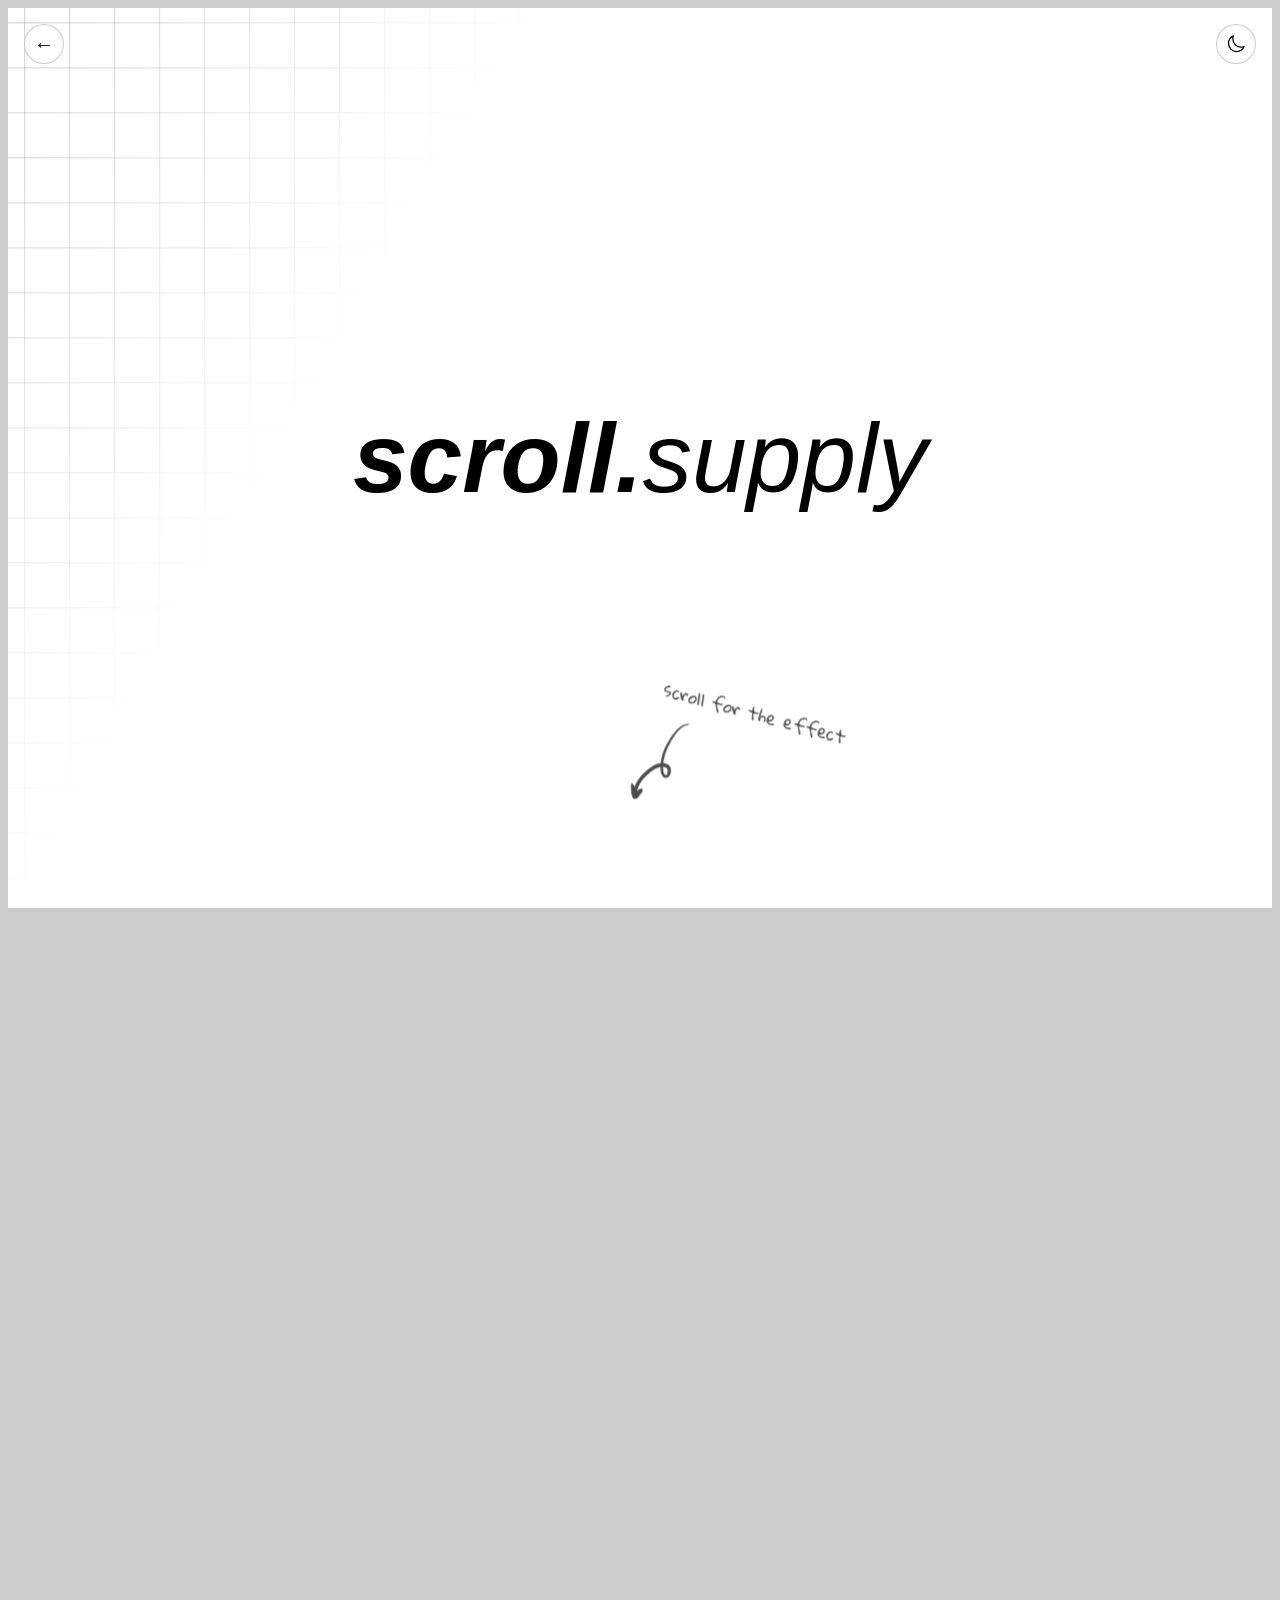
==== scroll-demo.html @ 16c80d9d "feat: add sticky window scroller demo page - Full-page scroll-driven 3D experience from CodePen bNpj" ====
<!DOCTYPE html>
<html lang="en">
<head>
  <meta charset="UTF-8">
  <meta name="viewport" content="width=device-width, initial-scale=1, user-scalable=0, maximum-scale=1.0">
  <title>Sticky Window Scroller w/ 3D View</title>
  <link rel="preconnect" href="https://fonts.googleapis.com">
  <link rel="preconnect" href="https://fonts.gstatic.com" crossorigin>
  <link href="https://fonts.googleapis.com/css2?family=Gloria+Hallelujah&family=Inter:wght@400;500;600;700&display=swap" rel="stylesheet">
  <style>
@import url('https://unpkg.com/normalize.css') layer(normalize);

@layer normalize, base, demo, explode, transitions, intel, theme-toggle;

@layer intel {
  header {
    position: relative;
  }
  .arrow {
    font-family: 'Gloria Hallelujah', cursive;
    font-size: 0.875rem;
    position: absolute;
    opacity: 0.7;
    color: canvasText;
    pointer-events: none;

    &.arrow--detail {
      opacity: 0;
      transition: opacity 0.26s ease-out;
      bottom: 20%;
      left: 25%;
      color: hsl(0 0% 0%);
      scale: 1.25;

      svg {
        left: 90%;
        scale: -0.8;
        rotate: 160deg;
      }
    }
    &.arrow--instruction {
      bottom: 20%;
      right: 35%;
      scale: 1.25;

      span {
        display: inline-block;
        rotate: 15deg;
      }

      svg {
        top: 100%;
        rotate: -15deg;
      }
    }

    span {
      white-space: nowrap;
    }
    svg {
      bottom: calc(100% + 10px);
      position: absolute;
      rotate: 80deg;
      translate: -50% 0;
      scale: -1 -1;
      left: 0;
      width: 60px;
    }
  }

  .arrow--detail {
    transition: opacity 0.5s 0s;
  }
  [data-explode='true'] .arrow--detail {
    opacity: 0.7;
    transition: opacity 0.5s 1s;
  }
}

@layer transitions {
  .dummy {
    transform: translate3d(0, 0, 0);
  }
  .stickies .frame {
    transform: translate3d(0, 100%, 0);
  }
  .stickies .backdrop {
    transform: translate3d(0, 100%, 0);
  }

  .scene {
    transition: transform 1s 1s;
  }
  .container .window .frame {
    overflow: hidden;
  }
  .container .backdrop-shadow::before {
    transition: opacity 1s, translate 1s, filter 1s;
  }
  .stickies .frame::before {
    transition: opacity 1s;
  }
  .stickies,
  .dummy,
  .stickies .frame,
  .stickies .backdrop {
    transition: transform 1s;
  }

  .stickies .backdrop__track img,
  .backdrop__frame {
    transition-property: opacity, filter, translate;
    transition-duration: 1s;
  }

  [data-explode='true'] .scene {
    transform: rotateX(-20deg) rotateY(45deg) scale(0.4) translate3d(0, 0, -150px);
  }
  .container .backdrop-shadow {
    opacity: 0;
    transition: opacity 0.1s 1s;
  }
  [data-explode='true'] .container .backdrop-shadow {
    opacity: 1;
    transition: opacity 0s 1s;
  }
  [data-explode='true'] .container .backdrop-shadow::before {
    opacity: 0.26;
    translate: -20% 30%;
    filter: blur(30px);
  }
  [data-explode='true'] :is(.dummy, .stickies) {
    opacity: 1;
  }
  [data-explode='true'] .stickies .frame::before {
    opacity: 0;
  }
  [data-explode='true'] {
    .scene {
      transition: transform 1s;
    }
    .container .backdrop-shadow::before {
      transition: opacity 1s 1s, translate 1s 1s, filter 1s 1s;
    }
    .stickies,
    .dummy,
    .stickies .frame,
    .stickies .backdrop {
      transition: transform 1s 1s;
    }
    .stickies .frame::before {
      transition: opacity 1s 1s;
    }
    .backdrop__frame {
      opacity: 0.1;
      filter: blur(30px);
      translate: -20% 30%;
      transition-delay: 1s;
    }
    .stickies .backdrop__track img {
      opacity: 0.2;
      filter: grayscale(1) brightness(0) blur(20px);
      translate: -25% 50%;
      transition-delay: 1s;
    }
    .dummy {
      transform: translate3d(0, 0, 200px);
    }
    .stickies .frame {
      transform: translate3d(0, 100%, 300px);
    }
    .stickies .backdrop {
      transform: translate3d(0, 100%, 100px);
    }
  }

  [data-collapsed='true'] :is(.stickies, .dummy) {
    clip-path: inset(0 16px 0 0);
  }
}

@layer explode {
  *, *::before, *::after {
    transform-style: preserve-3d;
  }

  :root {
    overflow: hidden;
    timeline-scope: --content, --main;
  }

  body {
    background: light-dark(hsl(0 0% 80%), hsl(0 0% 90%));
    perspective: 1400px;
    transform-style: preserve-3d;
    overflow: hidden;
  }

  .scene {
    transform-style: preserve-3d;
    height: 100vh;
    width: 100%;
    background: light-dark(#fff, #000);
  }
  .container main {
    view-timeline: --main;
  }

  .stickies {
    position: fixed;
    inset: 0;
    pointer-events: none;

    .frame, .backdrop {
      animation-name: frame-entry, frame-exit;
      animation-fill-mode: both;
      animation-timing-function: linear;
      animation-timeline: --main;
      animation-range: entry, exit;
    }
    .backdrop {
      height: 100vh;
      overflow: hidden;

      .backdrop__frame {
        position: absolute;
        inset: 0;
        overflow: hidden;
        opacity: 0.8;
        filter: blur(0px);
        translate: 0 0;

        &::after {
          content: '';
          position: absolute;
          inset: 0;
          inset: calc(var(--frame) * 1.5) var(--frame);
          outline: calc(var(--frame) * 4) solid hsl(0 0% 0%);
          border-radius: calc(var(--radius) * 1px);
        }
      }
      .backdrop__track {
        margin-top: calc(var(--margin) * 1vh);
        display: grid;
        place-items: center;

        div {
          min-height: calc(var(--height) * 1vh);
          display: grid;
          place-items: center;
          width: 100%;
        }
      }

      img {
        max-height: 75cqb;
        width: 75%;
        object-fit: contain;
        filter: grayscale(1) brightness(0) blur(0px);
        opacity: 0.8;
      }
    }
  }

  .dummy {
    width: 100%;
    position: fixed;
    top: 0;
    pointer-events: none;
    animation: scroll both linear;
    animation-timeline: --content;

    p, h2, header, footer {
      opacity: 0;
    }
  }

  .container {
    transform-style: preserve-3d;
    scroll-snap-type: y proximity;
    height: 100%;
    overflow: auto;
    scroll-timeline: --content;
  }

  .backdrop__track {
    --destination: calc(-100% + (var(--height) * 1vh));
    animation: scroll both linear;
    animation-timeline: --main;
    animation-range: entry 100% contain 100%;
  }

  @keyframes scroll {
    to {
      translate: 0 var(--destination, calc(-100% + 100vh));
    }
  }
  @keyframes frame-entry {
    to {
      translate: 0 -100%;
    }
  }
  @keyframes frame-exit {
    to {
      translate: 0 -200%;
    }
  }
}

@layer demo {
  :root {
    --height: 60;
    --margin: calc((100 - var(--height)) * 0.5);
    --frame: 6vh;
    --radius: 24;
  }
  html {
    scroll-snap-type: y proximity;
    scrollbar-color: canvasText #0000;
  }
  h1.fluid {
    --font-level: 6;
    font-style: italic;

    span:last-of-type {
      font-weight: 300;
    }
  }
  .container {
    width: 100%;
  }

  .backdrop, .window {
    grid-column: 2;
    grid-row: 1;
    z-index: -1;
    grid-row: 1 / -1;
    position: sticky;
    top: 0;
  }

  .backdrop::before {
    content: '';
    position: absolute;
    top: 0;
    right: 0;
    left: 0;
    height: 100vh;
    background: url(https://assets.codepen.io/605876/geo-backdrop.png?format=auto&quality=100);
    background-size: cover;
    background-position: 75% 50%;
    filter: saturate(0.5);
  }

  .window {
    z-index: 2;
    background: #0000;
    pointer-events: none;

    .frame {
      position: absolute;
      inset: 0;
      height: 100vh;
      overflow: hidden;
      background: #0000;
      outline: 1px solid light-dark(#fff, #000);

      &::before {
        content: '';
        inset: calc(var(--frame) * 1.5) var(--frame);
        position: absolute;
        border-radius: calc(var(--radius) * 1px);
        box-shadow: 0 0 calc(var(--radius) * 1px) 0px light-dark(hsl(0 0% 20%), #000) inset;
      }

      &::after {
        content: '';
        background: #0000;
        position: absolute;
        inset: calc(var(--frame) * 1.5) var(--frame);
        outline: calc(var(--frame) * 4) solid light-dark(#fff, #000);
        border-radius: calc(var(--radius) * 1px);
      }
    }
  }

  .backdrop-shadow {
    grid-column: 2;
    grid-row: 1;
    position: sticky;
    top: 0;
    z-index: 40;
  }

  .container .backdrop-shadow::before {
    content: '';
    position: absolute;
    inset: 0;
    background: hsl(0 0% 0%);
    z-index: 30;
    border-radius: 0;
    box-shadow: none;
    height: 100vh;
    translate: 0 0;
  }

  header {
    height: 100vh;
    display: grid;
    place-items: center;
  }
  .footer {
    position: relative;
    height: 100vh;
    display: grid;
    place-items: center;

    .fluid {
      --font-level: 4;
      font-weight: 600;
    }
  }
  footer {
    position: absolute;
    bottom: 0;
    padding: 1rem;
    opacity: 0.7;
    display: flex;
    width: 100%;
    align-items: center;
    gap: 0.5rem;
    justify-content: center;
  }
  main {
    display: grid;
    grid-template-columns: 0.65fr 1fr;
    width: 100%;
    padding-bottom: calc(var(--margin) * 1vh);
  }
  main section {
    z-index: 1;
    article {
      padding: 1.25rem 0 1.25rem 4.5rem;
      display: grid;
      gap: 0.5rem;
    }
    p {
      font-size: 1.25rem;
      line-height: 1.5;
      font-weight: 300;
      text-wrap: balance;
      margin: 0;
    }
    h2 {
      --font-level: 2;
      text-wrap: balance;
      margin: 0;
      font-weight: 400;
    }
    div:first-of-type {
      display: grid;
      place-items: center;
    }
    div:last-of-type {
      display: grid;
      place-items: center;
      height: 100%;
      width: 100%;
    }
    img {
      max-height: 75cqb;
      width: 75%;
      object-fit: contain;
      filter: drop-shadow(0 6px 4px hsl(0 0% 0% / 0.3));
    }
    &:first-of-type {
      grid-row: 1;
      margin-top: calc(var(--margin) * 1vh);
    }

    scroll-snap-align: center;
    grid-column: 1 / -1;
    display: grid;
    place-items: center;
    width: 100%;
    min-height: calc(var(--height) * 1vh);
    grid-template-columns: subgrid;
  }
}

@layer base {
  :root {
    --font-size-min: 16;
    --font-size-max: 20;
    --font-ratio-min: 1.2;
    --font-ratio-max: 1.33;
    --font-width-min: 375;
    --font-width-max: 1500;
  }

  html {
    color-scheme: light dark;
  }

  [data-theme='light'] {
    color-scheme: light only;
  }

  [data-theme='dark'] {
    color-scheme: dark only;
  }

  :where(.fluid) {
    --fluid-min: calc(
      var(--font-size-min) * pow(var(--font-ratio-min), var(--font-level, 0))
    );
    --fluid-max: calc(
      var(--font-size-max) * pow(var(--font-ratio-max), var(--font-level, 0))
    );
    --fluid-preferred: calc(
      (var(--fluid-max) - var(--fluid-min)) /
        (var(--font-width-max) - var(--font-width-min))
    );
    --fluid-type: clamp(
      (var(--fluid-min) / 16) * 1rem,
      ((var(--fluid-min) / 16) * 1rem) -
        (((var(--fluid-preferred) * var(--font-width-min)) / 16) * 1rem) +
        (var(--fluid-preferred) * var(--variable-unit, 100vi)),
      (var(--fluid-max) / 16) * 1rem
    );
    font-size: var(--fluid-type);
  }

  *,
  *:after,
  *:before {
    box-sizing: border-box;
  }

  body {
    background: light-dark(#fff, #000);
    display: grid;
    place-items: center;
    min-height: 100vh;
    font-family: 'SF Pro Text', 'SF Pro Icons', 'AOS Icons', 'Helvetica Neue',
      Helvetica, Arial, sans-serif, system-ui;
  }

  .scene::before {
    --size: 45px;
    --line: color-mix(in hsl, canvasText, transparent 80%);
    content: '';
    height: 100vh;
    width: 100vw;
    position: fixed;
    background: linear-gradient(
          90deg,
          var(--line) 1px,
          transparent 1px var(--size)
        )
        calc(var(--size) * 0.36) 50% / var(--size) var(--size),
      linear-gradient(var(--line) 1px, transparent 1px var(--size)) 0%
        calc(var(--size) * 0.32) / var(--size) var(--size);
    mask: linear-gradient(-60deg, transparent 70%, white);
    top: 0;
    transform-style: flat;
    pointer-events: none;
    z-index: -1;
  }

  /* Utilities */
  .sr-only {
    position: absolute;
    width: 1px;
    height: 1px;
    padding: 0;
    margin: -1px;
    overflow: hidden;
    clip: rect(0, 0, 0, 0);
    white-space: nowrap;
    border-width: 0;
  }
}

@layer theme-toggle {
  .back-link {
    color: canvasText;
    position: fixed;
    top: 1rem;
    left: 1rem;
    z-index: 100;
    width: 40px;
    height: 40px;
    border-radius: 50%;
    border: 1px solid color-mix(in hsl, canvasText, transparent 80%);
    background: light-dark(hsl(0 0% 100% / 0.8), hsl(0 0% 0% / 0.8));
    backdrop-filter: blur(8px);
    display: grid;
    place-items: center;
    text-decoration: none;
    font-size: 1.25rem;
    transition: border-color 0.2s;
  }
  .back-link:hover {
    border-color: canvasText;
  }

  .theme-toggle {
    position: fixed;
    top: 1rem;
    right: 1rem;
    z-index: 100;
    width: 40px;
    height: 40px;
    border-radius: 50%;
    border: 1px solid color-mix(in hsl, canvasText, transparent 80%);
    background: light-dark(hsl(0 0% 100% / 0.8), hsl(0 0% 0% / 0.8));
    backdrop-filter: blur(8px);
    cursor: pointer;
    display: grid;
    place-items: center;
    color: canvasText;
    padding: 0;
    transition: border-color 0.2s;
  }

  .theme-toggle:is(:hover, :focus-visible) {
    border-color: canvasText;
  }

  .theme-toggle svg {
    width: 20px;
    height: 20px;
    position: absolute;
    transition: opacity 0.2s, transform 0.3s;
  }

  .theme-toggle__sun {
    opacity: 0;
    transform: rotate(-90deg) scale(0.5);
  }

  .theme-toggle__moon {
    opacity: 1;
    transform: rotate(0deg) scale(1);
  }

  [data-theme='dark'] .theme-toggle__sun {
    opacity: 1;
    transform: rotate(0deg) scale(1);
  }

  [data-theme='dark'] .theme-toggle__moon {
    opacity: 0;
    transform: rotate(90deg) scale(0.5);
  }

  [data-theme='light'] .theme-toggle__sun {
    opacity: 0;
    transform: rotate(-90deg) scale(0.5);
  }

  [data-theme='light'] .theme-toggle__moon {
    opacity: 1;
    transform: rotate(0deg) scale(1);
  }
}
  </style>
</head>
<body>
  <span class="arrow arrow--detail">
    <span>leverage CSS grid<br/>stacking + position:sticky</span>
    <svg viewBox="0 0 122 97" fill="none" xmlns="http://www.w3.org/2000/svg">
      <path fill-rule="evenodd" clip-rule="evenodd" d="M116.102 0.0996005C114.952 0.334095 112.7 1.53002 111.433 2.53834C110.869 2.98388 109.368 4.15635 108.077 5.11778C103.455 8.6352 102.61 9.40903 102.187 10.4877C101.39 12.5982 102.798 14.5914 105.097 14.5914C106.13 14.5914 108.241 13.7941 109.696 12.8561C110.424 12.3871 111.01 12.0823 111.01 12.1526C111.01 12.692 107.796 17.8274 106.2 19.8206C102.023 25.0733 95.6642 29.6928 86.2548 34.2889C81.0926 36.8214 77.4555 38.2753 73.9123 39.2367C71.7066 39.823 70.6507 39.9871 67.9053 40.0809C66.0516 40.1513 64.5499 40.1747 64.5499 40.1278C64.5499 40.0809 64.808 38.9788 65.1365 37.6891C65.465 36.3993 65.8404 34.1716 66.0047 32.7647C66.4505 28.3796 65.4884 24.2994 63.4704 22.2359C62.1564 20.8758 60.9363 20.3599 59.0121 20.3599C57.6043 20.3599 57.1115 20.4537 55.7975 21.1103C52.8878 22.5407 50.5648 25.9878 49.5089 30.4197C48.453 34.922 49.2742 38.0877 52.3481 41.1127C53.4744 42.2148 54.46 42.9183 55.9852 43.6921C57.1584 44.2549 58.1439 44.7473 58.1909 44.7708C58.5898 45.0053 54.5304 53.4705 52.0666 57.6211C47.4674 65.3125 39.3486 74.575 30.5728 82.0789C22.2427 89.2309 16.7285 92.4435 9.87677 94.1553C8.28116 94.554 7.13138 94.6478 4.2452 94.6478C1.17131 94.6712 0.608154 94.7181 0.608154 95.023C0.608154 95.234 1.19478 95.5857 2.13337 95.9609C3.54126 96.4768 3.96363 96.5472 7.41296 96.5237C10.5572 96.5237 11.4724 96.4299 13.1149 96.0078C21.7265 93.6863 31.1594 87.1908 42.6102 75.7006C49.2977 69.0175 52.5828 64.9373 56.1494 58.9343C58.0501 55.7217 60.6312 50.6801 61.7575 47.9365L62.5553 45.9902L64.0806 46.1543C71.3547 46.9047 77.7136 45.3101 88.3667 40.034C96.2274 36.1414 101.976 32.3426 106.505 28.0748C108.617 26.0816 111.855 22.2828 112.794 20.7117C113.028 20.313 113.286 19.9847 113.357 19.9847C113.427 19.9847 113.662 20.782 113.873 21.72C114.084 22.6814 114.647 24.276 115.093 25.2609C115.82 26.8085 116.008 27.043 116.454 26.9727C116.876 26.9258 117.228 26.4333 117.956 24.9795C119.317 22.2828 119.833 20.2661 120.772 13.8879C121.757 7.25168 121.781 4.4143 120.889 2.56179C119.95 0.615488 118.12 -0.322489 116.102 0.0996005ZM60.7016 25.7767C61.4525 26.9023 61.8279 29.2942 61.6637 31.9205C61.4759 34.7813 60.5139 38.9788 60.0681 38.9788C59.5284 38.9788 57.1584 37.6422 56.2198 36.8214C54.8354 35.6021 54.3426 34.2889 54.5538 32.2957C54.8589 29.2473 56.1964 26.2223 57.5808 25.3547C58.7306 24.6512 60.0681 24.8388 60.7016 25.7767Z" fill="currentColor"></path>
    </svg>
  </span>
  <div class="scene">
    <div class="container">
      <header>
        <h1 class="fluid">
          <span>scroll.</span><span>supply</span>
        </h1>
        <span class="arrow arrow--instruction">
          <span>scroll for the effect</span>
          <svg viewBox="0 0 122 97" fill="none" xmlns="http://www.w3.org/2000/svg">
            <path fill-rule="evenodd" clip-rule="evenodd" d="M116.102 0.0996005C114.952 0.334095 112.7 1.53002 111.433 2.53834C110.869 2.98388 109.368 4.15635 108.077 5.11778C103.455 8.6352 102.61 9.40903 102.187 10.4877C101.39 12.5982 102.798 14.5914 105.097 14.5914C106.13 14.5914 108.241 13.7941 109.696 12.8561C110.424 12.3871 111.01 12.0823 111.01 12.1526C111.01 12.692 107.796 17.8274 106.2 19.8206C102.023 25.0733 95.6642 29.6928 86.2548 34.2889C81.0926 36.8214 77.4555 38.2753 73.9123 39.2367C71.7066 39.823 70.6507 39.9871 67.9053 40.0809C66.0516 40.1513 64.5499 40.1747 64.5499 40.1278C64.5499 40.0809 64.808 38.9788 65.1365 37.6891C65.465 36.3993 65.8404 34.1716 66.0047 32.7647C66.4505 28.3796 65.4884 24.2994 63.4704 22.2359C62.1564 20.8758 60.9363 20.3599 59.0121 20.3599C57.6043 20.3599 57.1115 20.4537 55.7975 21.1103C52.8878 22.5407 50.5648 25.9878 49.5089 30.4197C48.453 34.922 49.2742 38.0877 52.3481 41.1127C53.4744 42.2148 54.46 42.9183 55.9852 43.6921C57.1584 44.2549 58.1439 44.7473 58.1909 44.7708C58.5898 45.0053 54.5304 53.4705 52.0666 57.6211C47.4674 65.3125 39.3486 74.575 30.5728 82.0789C22.2427 89.2309 16.7285 92.4435 9.87677 94.1553C8.28116 94.554 7.13138 94.6478 4.2452 94.6478C1.17131 94.6712 0.608154 94.7181 0.608154 95.023C0.608154 95.234 1.19478 95.5857 2.13337 95.9609C3.54126 96.4768 3.96363 96.5472 7.41296 96.5237C10.5572 96.5237 11.4724 96.4299 13.1149 96.0078C21.7265 93.6863 31.1594 87.1908 42.6102 75.7006C49.2977 69.0175 52.5828 64.9373 56.1494 58.9343C58.0501 55.7217 60.6312 50.6801 61.7575 47.9365L62.5553 45.9902L64.0806 46.1543C71.3547 46.9047 77.7136 45.3101 88.3667 40.034C96.2274 36.1414 101.976 32.3426 106.505 28.0748C108.617 26.0816 111.855 22.2828 112.794 20.7117C113.028 20.313 113.286 19.9847 113.357 19.9847C113.427 19.9847 113.662 20.782 113.873 21.72C114.084 22.6814 114.647 24.276 115.093 25.2609C115.82 26.8085 116.008 27.043 116.454 26.9727C116.876 26.9258 117.228 26.4333 117.956 24.9795C119.317 22.2828 119.833 20.2661 120.772 13.8879C121.757 7.25168 121.781 4.4143 120.889 2.56179C119.95 0.615488 118.12 -0.322489 116.102 0.0996005ZM60.7016 25.7767C61.4525 26.9023 61.8279 29.2942 61.6637 31.9205C61.4759 34.7813 60.5139 38.9788 60.0681 38.9788C59.5284 38.9788 57.1584 37.6422 56.2198 36.8214C54.8354 35.6021 54.3426 34.2889 54.5538 32.2957C54.8589 29.2473 56.1964 26.2223 57.5808 25.3547C58.7306 24.6512 60.0681 24.8388 60.7016 25.7767Z" fill="currentColor"></path>
          </svg>
        </span>
      </header>
      <main>
        <section>
          <div>
            <article>
              <h2 class="fluid">Create a scroll window effect from CSS layout</h2>
              <p class="fluid">The trick here is to use CSS subgrid + position: sticky.</p>
            </article>
          </div>
          <div>
            <img src="https://assets.codepen.io/605876/hoodie-charcoal.png" alt="" />
          </div>
        </section>
        <section>
          <div>
            <article>
              <h2 class="fluid">Overlap and stack elements with CSS grid</h2>
              <p class="fluid">You can stack elements by putting them in the same cell with grid-row and grid-column.</p>
            </article>
          </div>
          <div>
            <img src="https://assets.codepen.io/605876/hoodie-sand.png" alt="" />
          </div>
        </section>
        <section>
          <div>
            <article>
              <h2 class="fluid">Make use of outline to create a frame</h2>
              <p class="fluid">Put an element in the second column spanning all rows. Inset it and give it a big outline.</p>
            </article>
          </div>
          <div>
            <img src="https://assets.codepen.io/605876/hoodie-gray.png" alt="" />
          </div>
        </section>
        <section>
          <div>
            <article>
              <h2 class="fluid">Finish it off with sticky positioning</h2>
              <p class="fluid">Stick the frame and backdrop whilst scrolling the content.</p>
            </article>
          </div>
          <div>
            <img src="https://assets.codepen.io/605876/hoodie-forest.png" alt="" />
          </div>
        </section>
        <div class="backdrop"></div>
        <div class="window">
          <div class="frame"></div>
        </div>
        <div class="backdrop-shadow"></div>
      </main>
      <section class="footer">
        <p class="fluid">fin.</p>
        <footer>
          <span aria-hidden="true">&#x0CA5;&#x25CF;&#x0CA5;</span>&nbsp;&copy; jhey '25
        </footer>
      </section>
    </div>
    <!-- sticky frames -->
    <div class="stickies">
      <main>
        <div class="backdrop">
          <div class="backdrop__frame"></div>
          <div class="backdrop__track">
            <div><img src="https://assets.codepen.io/605876/hoodie-charcoal.png" alt="" /></div>
            <div><img src="https://assets.codepen.io/605876/hoodie-sand.png" alt="" /></div>
            <div><img src="https://assets.codepen.io/605876/hoodie-gray.png" alt="" /></div>
            <div><img src="https://assets.codepen.io/605876/hoodie-forest.png" alt="" /></div>
          </div>
        </div>
      </main>
    </div>
    <!-- dummy content that scrolls along -->
    <div class="dummy">
      <header>
        <h1 class="fluid">
          <span>scroll.</span><span>supply</span>
        </h1>
      </header>
      <main>
        <section>
          <div><h2>A</h2></div>
          <div><img src="https://assets.codepen.io/605876/hoodie-charcoal.png" alt="" /></div>
        </section>
        <section>
          <div><h2>B</h2></div>
          <div><img src="https://assets.codepen.io/605876/hoodie-sand.png" alt="" /></div>
        </section>
        <section>
          <div><h2>C</h2></div>
          <div><img src="https://assets.codepen.io/605876/hoodie-gray.png" alt="" /></div>
        </section>
        <section>
          <div><h2>D</h2></div>
          <div><img src="https://assets.codepen.io/605876/hoodie-forest.png" alt="" /></div>
        </section>
      </main>
      <section class="footer">
        <p class="fluid">fin.</p>
        <footer>
          <span aria-hidden="true">&#x0CA5;&#x25CF;&#x0CA5;</span>&nbsp;&copy; jhey '25
        </footer>
      </section>
    </div>
    <div class="stickies">
      <main>
        <div class="window">
          <div class="frame"></div>
        </div>
      </main>
    </div>
  </div>

  <!-- Back to main + theme toggle -->
  <a class="back-link" href="index.html" aria-label="Back to main page">&larr;</a>
  <button class="theme-toggle" id="theme-toggle" aria-label="Toggle theme">
    <svg class="theme-toggle__sun" xmlns="http://www.w3.org/2000/svg" fill="none" viewBox="0 0 24 24" stroke-width="1.5" stroke="currentColor">
      <path stroke-linecap="round" stroke-linejoin="round" d="M12 3v2.25m6.364.386-1.591 1.591M21 12h-2.25m-.386 6.364-1.591-1.591M12 18.75V21m-4.773-4.227-1.591 1.591M5.25 12H3m4.227-4.773L5.636 5.636M15.75 12a3.75 3.75 0 1 1-7.5 0 3.75 3.75 0 0 1 7.5 0Z" />
    </svg>
    <svg class="theme-toggle__moon" xmlns="http://www.w3.org/2000/svg" fill="none" viewBox="0 0 24 24" stroke-width="1.5" stroke="currentColor">
      <path stroke-linecap="round" stroke-linejoin="round" d="M21.752 15.002A9.72 9.72 0 0 1 18 15.75c-5.385 0-9.75-4.365-9.75-9.75 0-1.33.266-2.597.748-3.752A9.753 9.753 0 0 0 3 11.25C3 16.635 7.365 21 12.75 21a9.753 9.753 0 0 0 9.002-5.998Z" />
    </svg>
  </button>

  <script>
    // Theme toggle
    const toggle = document.getElementById('theme-toggle');
    const root = document.documentElement;
    const savedTheme = localStorage.getItem('theme');
    if (savedTheme) root.dataset.theme = savedTheme;

    toggle.addEventListener('click', () => {
      const current = root.dataset.theme;
      let next;
      if (!current || current === 'system') {
        const prefersDark = window.matchMedia('(prefers-color-scheme: dark)').matches;
        next = prefersDark ? 'light' : 'dark';
      } else if (current === 'dark') {
        next = 'light';
      } else {
        next = 'dark';
      }
      if (document.startViewTransition) {
        document.startViewTransition(() => { root.dataset.theme = next; });
      } else {
        root.dataset.theme = next;
      }
      localStorage.setItem('theme', next);
    });
  </script>
</body>
</html>
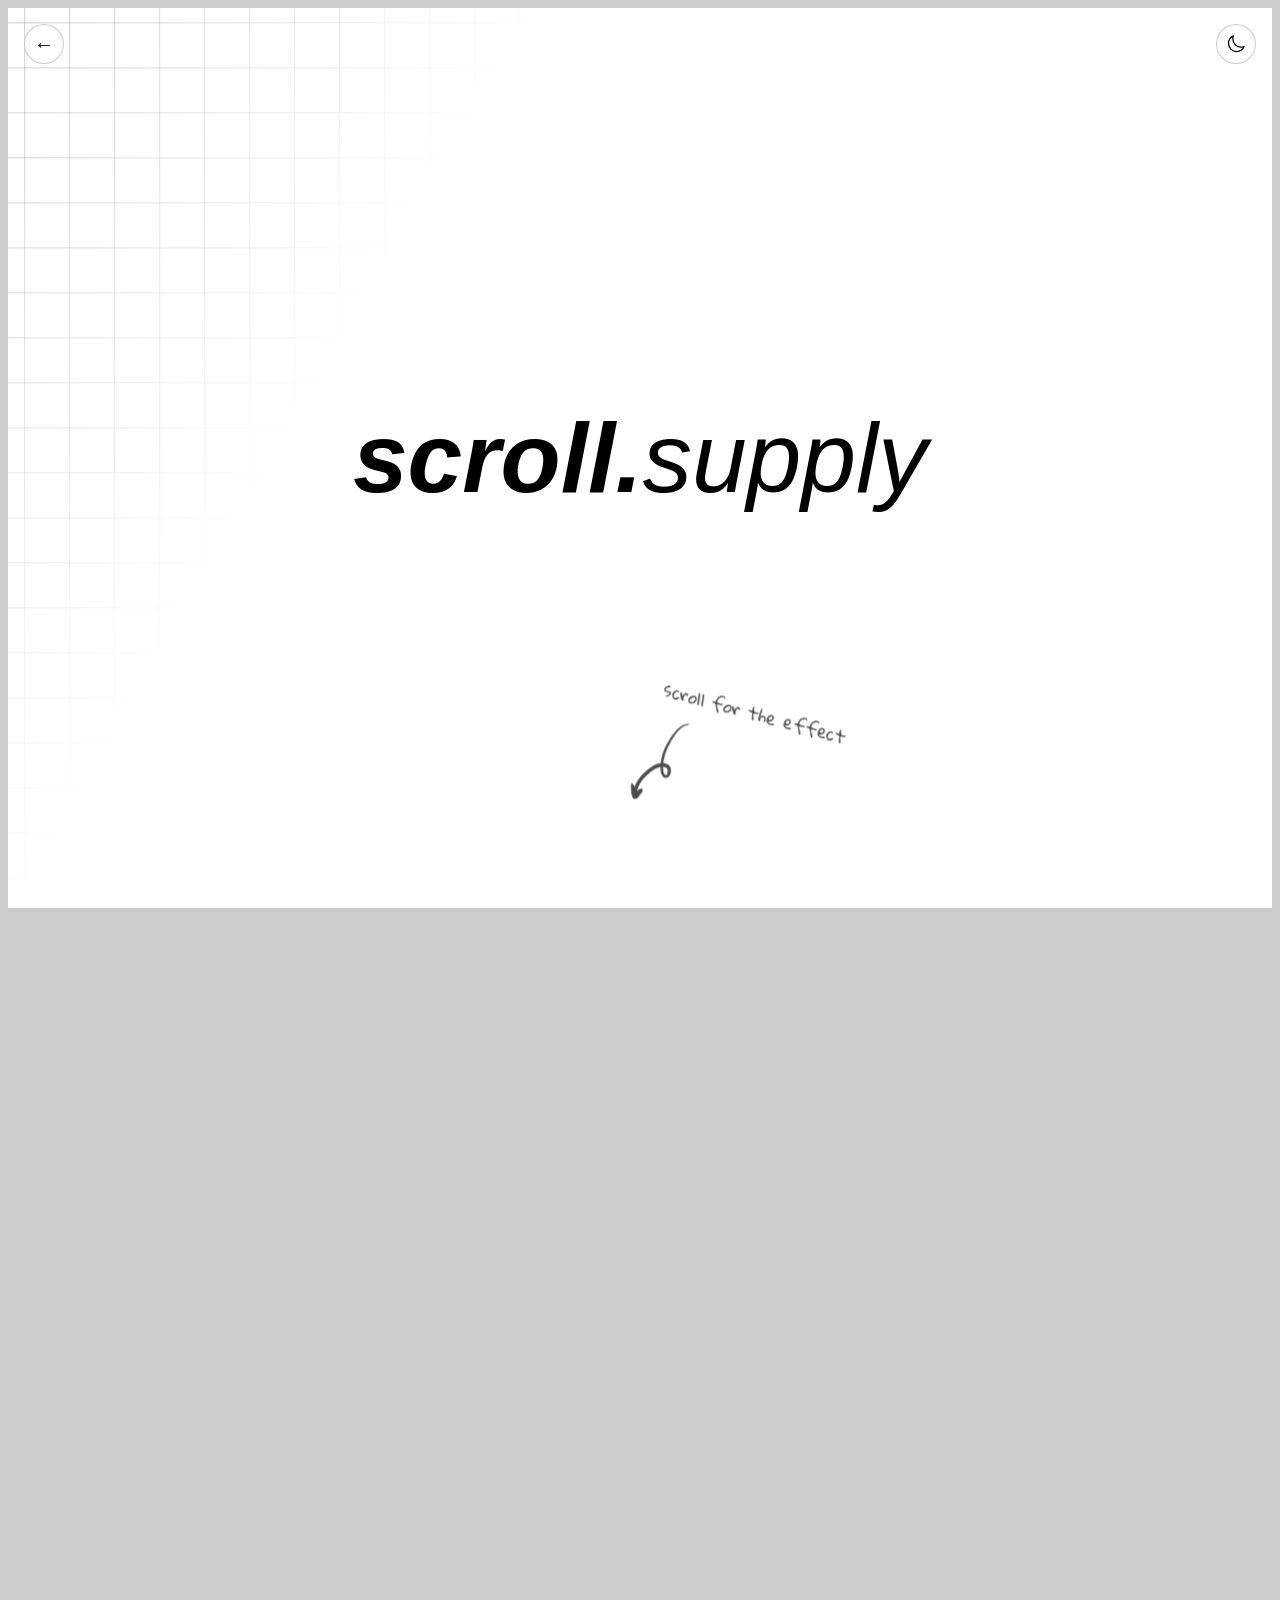
==== commit d81ec7b1: "feat: replace forest hoodie with custom green hoodie image" ====
--- a/scroll-demo.html
+++ b/scroll-demo.html
@@ -729,7 +729,7 @@
             </article>
           </div>
           <div>
-            <img src="https://assets.codepen.io/605876/hoodie-forest.png" alt="" />
+            <img src="hoodie-green.png" alt="" />
           </div>
         </section>
         <div class="backdrop"></div>
@@ -754,7 +754,7 @@
             <div><img src="https://assets.codepen.io/605876/hoodie-charcoal.png" alt="" /></div>
             <div><img src="https://assets.codepen.io/605876/hoodie-sand.png" alt="" /></div>
             <div><img src="https://assets.codepen.io/605876/hoodie-gray.png" alt="" /></div>
-            <div><img src="https://assets.codepen.io/605876/hoodie-forest.png" alt="" /></div>
+            <div><img src="hoodie-green.png" alt="" /></div>
           </div>
         </div>
       </main>
@@ -781,7 +781,7 @@
         </section>
         <section>
           <div><h2>D</h2></div>
-          <div><img src="https://assets.codepen.io/605876/hoodie-forest.png" alt="" /></div>
+          <div><img src="hoodie-green.png" alt="" /></div>
         </section>
       </main>
       <section class="footer">
